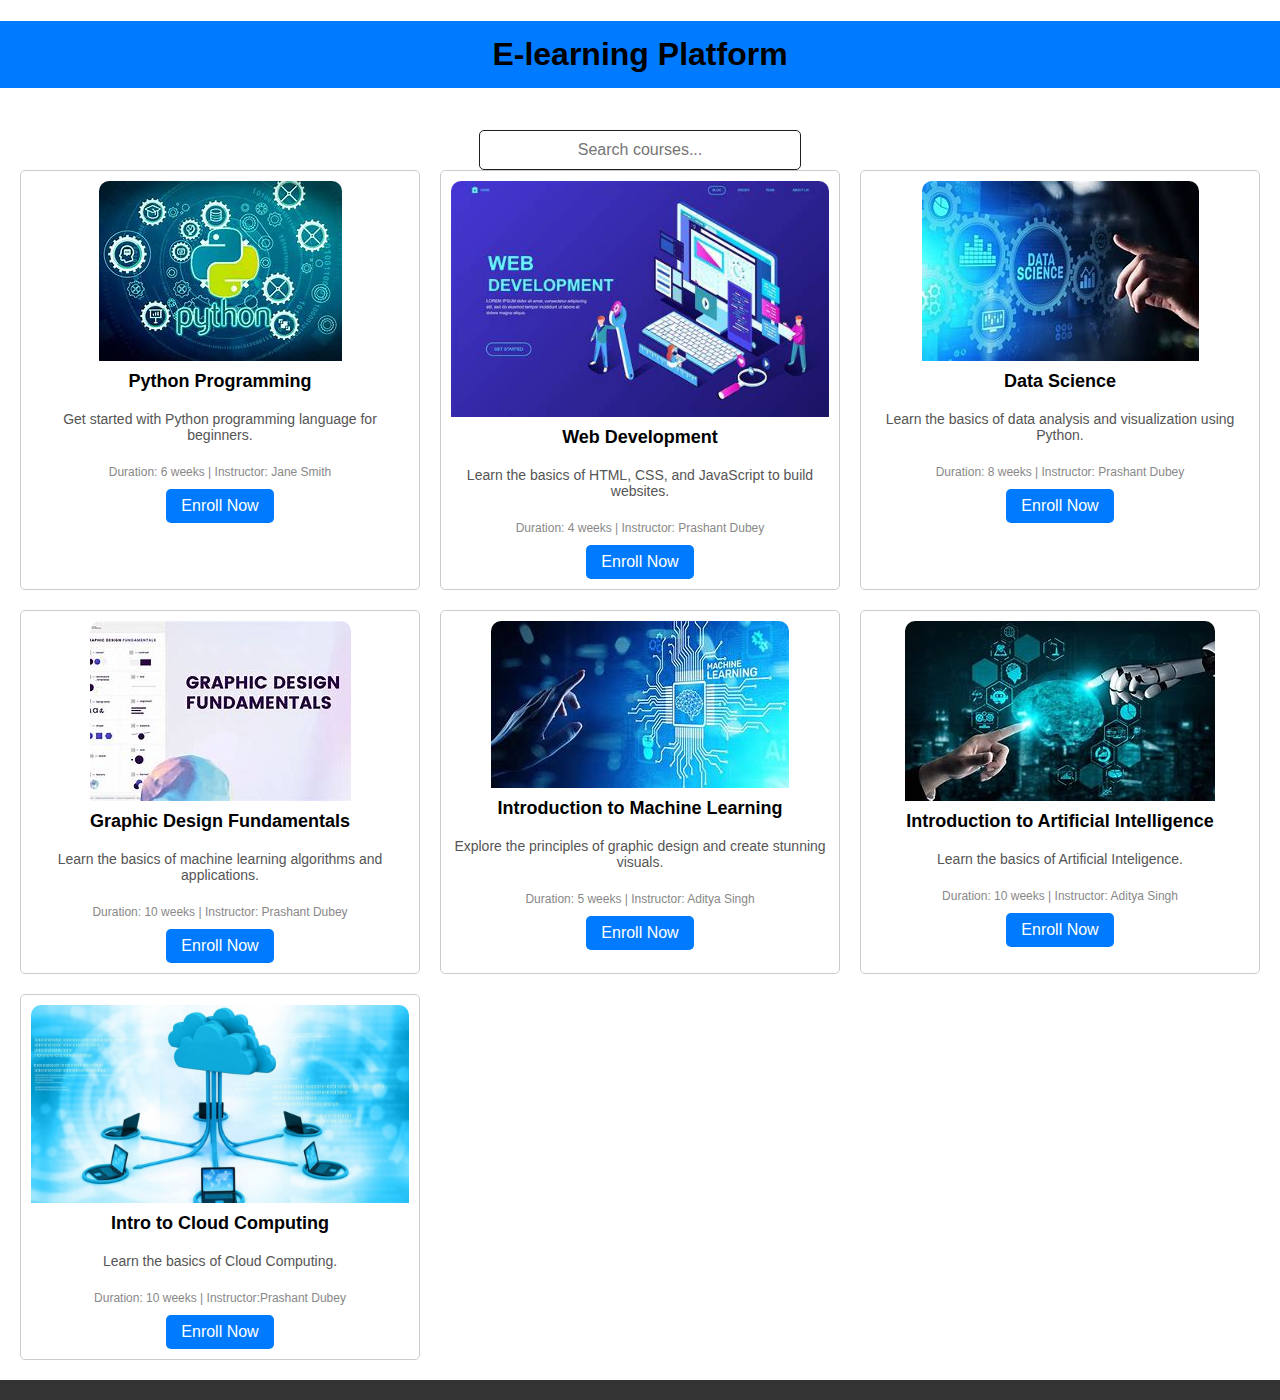
==== courses.html @ 3038f2a4 "create home page" ====
<!DOCTYPE html>
<html lang="en">
<head>
  <meta charset="UTF-8">
  <meta name="viewport" content="width=device-width, initial-scale=1.0">
  <title>E-Learning Website</title>
  <link rel="icon" href="./img/favicon.ico" type="image/x-icon">
  <link rel="shortcut icon" href="./img/favicon.ico" type="image/x-icon">
  <h1 class="head">E-learning Platform</h1>
 
  <link rel="stylesheet" href="/courses.css">
</head>
<body>
  <main>
    <div class="search-bar">
        <input type="text" id="searchInput" placeholder="Search courses...">
      </div>
    <section class="courses">
    </section>

    
  </main>

  <footer>
    
  </footer>

  <script src="./courses.js"></script>
</body>
</html>
---- courses.css ----
body {
    font-family: Arial, sans-serif;
    margin: 0;
    padding: 0;
  }
  
  header {
    background-color: #333;
    color: #fff;
    padding: 10px;
  }
  
  .head{
    text-align: center;
    background-color:#007bff;
    padding: 15px;
  }
  nav {
    display: flex;
    justify-content: space-between;
    align-items: center;
  }
  
  nav a {
    color: #fff;
    text-decoration: none;
    padding: 5px 10px;
  }
  
  nav a:hover {
    background-color: #555;
  }
  
  main {
    padding: 20px;
  }
  
  .courses {
    display: grid;
    grid-template-columns: repeat(auto-fit, minmax(300px, 1fr)); /* Responsive grid */
    grid-gap: 20px;
  }
  
  .course-item {
    border: 1px solid #ccc;
    border-radius: 5px;
    padding: 10px;
    display: flex;
    flex-direction: column;
    align-items: center;
    text-align: center;
  }
  
  .course-item img {
    max-width: 100%;
    border-radius: 10px 10px 0 0;
  }
  
  .course-title {
    font-size: 18px;
    font-weight: bold;
    margin-top: 10px;
    margin-bottom: 5px;
  }
  
  .course-description {
    font-size: 14px;
    color: #555;
    margin-bottom: 10px;
  }
  
  .course-metadata {
    font-size: 12px;
    color: #888;
    margin-bottom: 10px;
  }
  
  .course-link {
    display: inline-block;
    padding: 8px 15px;
    background-color: #007bff;
    color: #fff;
    text-decoration: none;
    border-radius: 5px;
  }
  
  .course-link:hover {
    background-color: #0056b3;
  }
  
  footer {
    background-color: #333;
    color: #fff;
    text-align: center;
    padding: 10px;
  }
  
  .resource-library {
    padding: 20px;
  }
  
  .resource-library h2 {
    font-size: 24px;
    font-weight: bold;
    margin-bottom: 10px;
  }
  
  .resources {
    list-style: none;
    padding: 0;
  }
  
  .resources li {
    margin-bottom: 10px;
  }
  
  .resources a {
    display: inline-block;
    padding: 8px 15px;
    background-color: #007bff;
    color: #fff;
    text-decoration: none;
    border-radius: 5px;
  }
  
  .resources a:hover {
    background-color: #0056b3;
  }


.search-bar{
  text-align: center;
}

 #searchInput{


   width: 300px;
  padding: 10px;
  border: 1px solid #1c201d;
  border-radius: 5px;
  font-size: 16px;
  background-color: #fff;
  color: #333;
  text-align: center;
  transition: border-color 0.3s, box-shadow 0.3s; 
   
  
}

#searchInput:focus {
  border-color: #007bff; 
  box-shadow: 0 0 5px rgba(0, 123, 255, 0.5); 
}
.search-button:hover {
  background-color: #0056b3;
  transform: scale(1.05);
}

.dropdown-btn {
 
  color: #000000;
  border: none;
  cursor: pointer;
  font-size: 16px;
  rotate: right;
}

.dropdown-content {
  display: none; 
  position: absolute;
  background-color: #0090f0;
  min-width: 160px;
  box-shadow: 0px 8px 16px 0px rgb(11, 209, 235);
  z-index: 1;
}

.dropdown-content a {
  color: rgb(255, 255, 255);
  padding: 12px 16px;
  text-decoration: none;
  display: block;
  text-align: left;
}

.dropdown-content a:hover {
  background-color: #14d153;
}
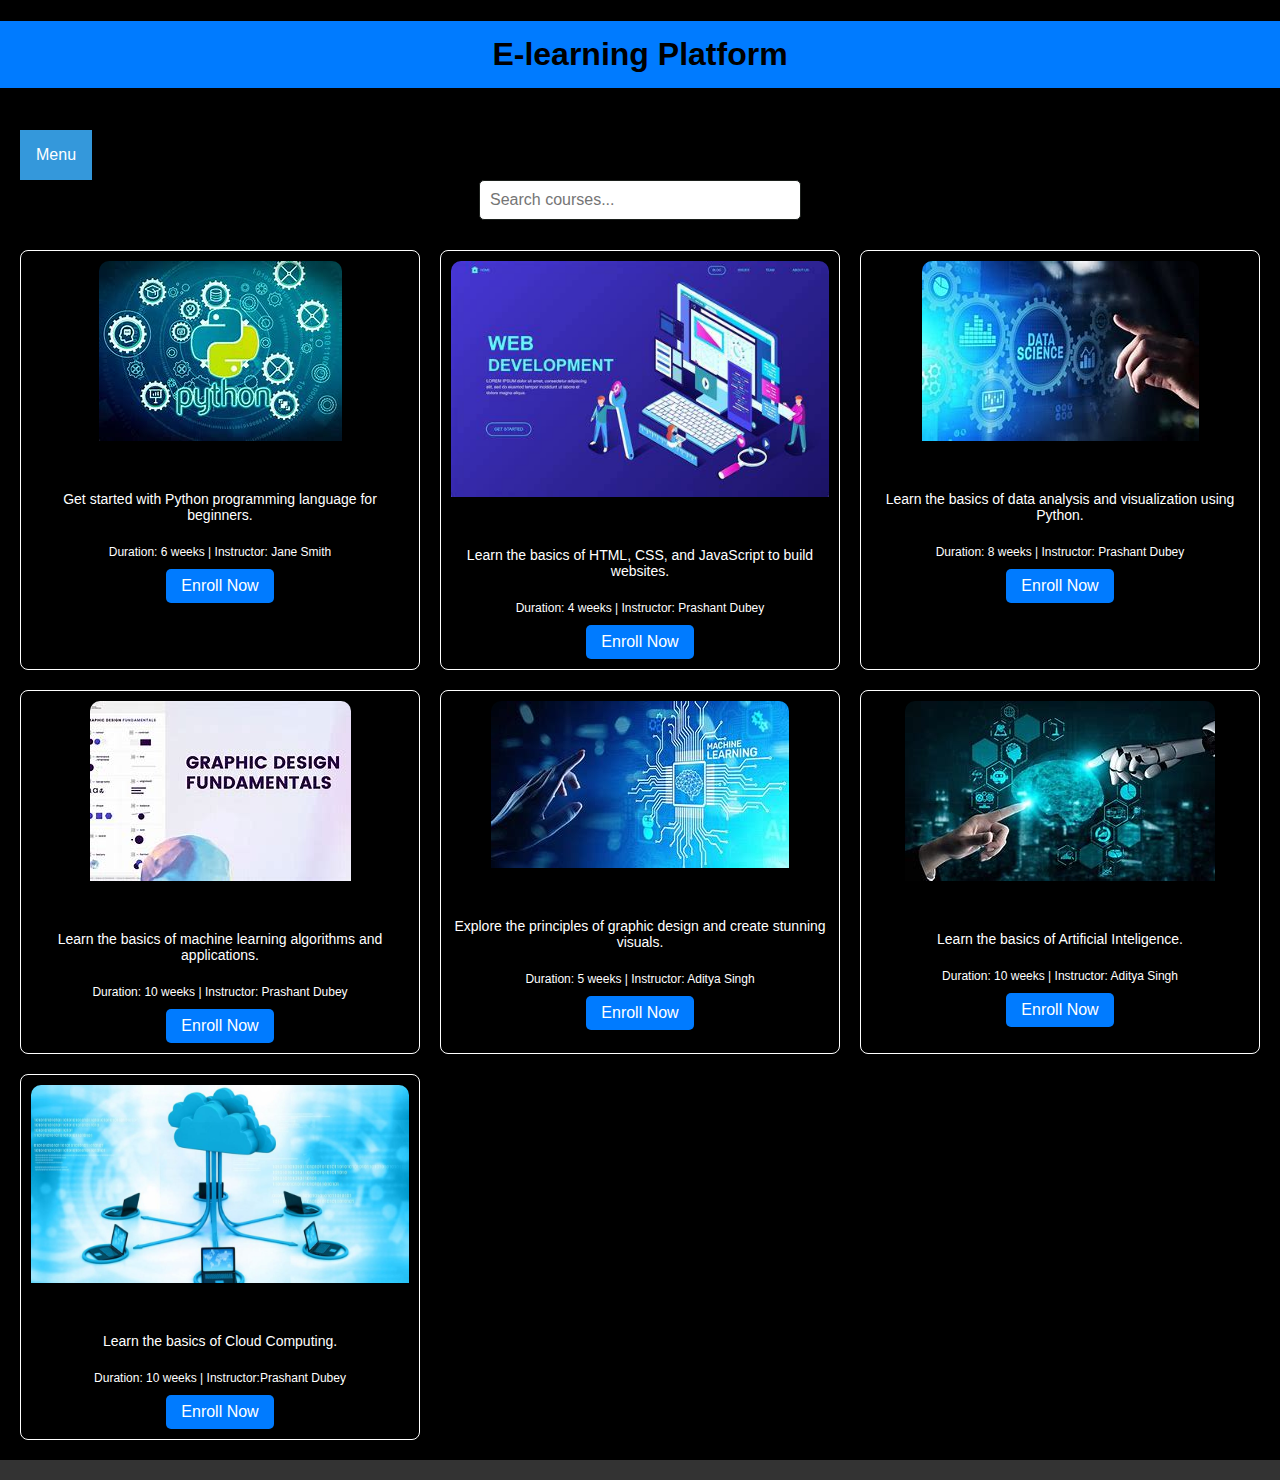
==== commit 21229aec: "add dropdown menu" ====
--- a/courses.html
+++ b/courses.html
@@ -8,10 +8,22 @@
   <link rel="shortcut icon" href="./img/favicon.ico" type="image/x-icon">
   <h1 class="head">E-learning Platform</h1>
  
-  <link rel="stylesheet" href="/courses.css">
+  <link rel="stylesheet" href="./courses.css">
 </head>
 <body>
   <main>
+    <div class="dropdown">
+      <button onclick="myFunction()" class="dropbtn">Menu</button>
+      <div id="myDropdown" class="dropdown-content">
+        <a href="https://singhadityaa.github.io/Online-Learning-Platform/home.html">Home</a>
+        <a href="https://singhadityaa.github.io/Online-Learning-Platform/courses.html"> Courses</a>
+        <a href="#contact">Favorites</a>
+        <a href="#">Tests</a>
+        <a href="#">Achievements</a>
+        <a href="#">Certificates</a>
+        <a href="#">Settings</a>
+      </div>
+    </div>
     <div class="search-bar">
         <input type="text" id="searchInput" placeholder="Search courses...">
       </div>
--- a/courses.css
+++ b/courses.css
@@ -3,11 +3,12 @@
     font-family: Arial, sans-serif;
     margin: 0;
     padding: 0;
+    background-color: #000000;
   }
   
   header {
     background-color: #333;
-    color: #fff;
+    color: #ffffff;
     padding: 10px;
   }
   
@@ -23,7 +24,7 @@
   }
   
   nav a {
-    color: #fff;
+    color: #ffffff;
     text-decoration: none;
     padding: 5px 10px;
   }
@@ -38,13 +39,14 @@
   
   .courses {
     display: grid;
-    grid-template-columns: repeat(auto-fit, minmax(300px, 1fr)); /* Responsive grid */
+    grid-template-columns: repeat(auto-fit, minmax(300px, 1fr)); 
     grid-gap: 20px;
+    
   }
   
   .course-item {
-    border: 1px solid #ccc;
-    border-radius: 5px;
+    border: 1px solid #ffffff;
+    border-radius: 8px;
     padding: 10px;
     display: flex;
     flex-direction: column;
@@ -66,13 +68,13 @@
   
   .course-description {
     font-size: 14px;
-    color: #555;
+    color: #ffffff;
     margin-bottom: 10px;
   }
   
   .course-metadata {
     font-size: 12px;
-    color: #888;
+    color: #ffffff;
     margin-bottom: 10px;
   }
   
@@ -91,7 +93,7 @@
   
   footer {
     background-color: #333;
-    color: #fff;
+    color: #ffffff;
     text-align: center;
     padding: 10px;
   }
@@ -131,6 +133,7 @@
 
 .search-bar{
   text-align: center;
+  margin-bottom: 30px;
 }
 
  #searchInput{
@@ -143,7 +146,7 @@
   font-size: 16px;
   background-color: #fff;
   color: #333;
-  text-align: center;
+  text-align: left;
   transition: border-color 0.3s, box-shadow 0.3s; 
    
   
@@ -153,38 +156,43 @@
   border-color: #007bff; 
   box-shadow: 0 0 5px rgba(0, 123, 255, 0.5); 
 }
-.search-button:hover {
-  background-color: #0056b3;
-  transform: scale(1.05);
+
+.dropbtn {
+  background-color: #3498DB;
+  color: white;
+  padding: 16px;
+  font-size: 16px;
+  border: none;
+  cursor: pointer;
 }
 
-.dropdown-btn {
- 
-  color: #000000;
-  border: none;
-  cursor: pointer;
-  font-size: 16px;
-  rotate: right;
+.dropbtn:hover, .dropbtn:focus {
+  background-color: #2980B9;
+}
+
+.dropdown {
+  position: relative;
+  display: inline-block;
 }
 
 .dropdown-content {
-  display: none; 
+  display: none;
   position: absolute;
-  background-color: #0090f0;
+  background-color: #f1f1f1;
   min-width: 160px;
-  box-shadow: 0px 8px 16px 0px rgb(11, 209, 235);
+  overflow: auto;
+  box-shadow: 0px 8px 16px 0px rgba(0,0,0,0.2);
   z-index: 1;
 }
 
 .dropdown-content a {
-  color: rgb(255, 255, 255);
+  color: black;
   padding: 12px 16px;
   text-decoration: none;
   display: block;
-  text-align: left;
 }
 
-.dropdown-content a:hover {
-  background-color: #14d153;
-}
+.dropdown a:hover {background-color: #ddd;}
 
+.show {display: block;}
+
